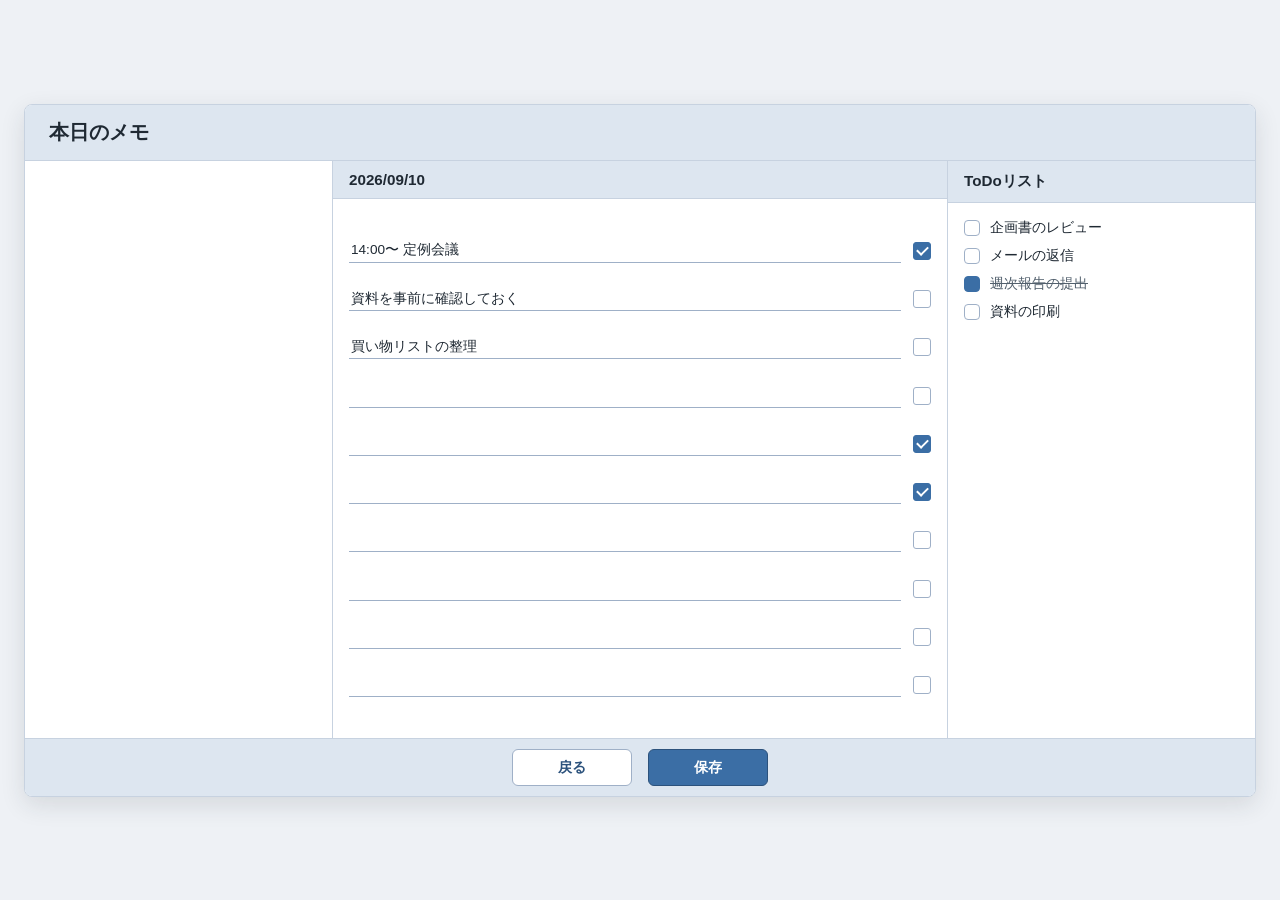
==== detail.html @ e95fef85 "初回コミット：webアプリ作成" ====
<!DOCTYPE html>
<html lang="ja">
<head>
<meta charset="UTF-8">
<meta name="viewport" content="width=device-width, initial-scale=1.0">
<title>本日のメモ - 詳細画面</title>
<link rel="stylesheet" href="style.css">
</head>
<body>

  <!-- 16:9 の詳細画面 -->
  <div class="screen-wrapper">
    <main class="app-screen">

      <!-- ⑬画面タイトル -->
      <header class="title-bar">
        <h1 class="title-bar__text">本日のメモ</h1>
      </header>

      <!-- ⑭見出し4 / ⑮見出し5 + ⑯入力・⑰選択 + ⑳表示 -->
      <div class="content-area">

        <!-- 左側：レイアウト図上、余白として空けられている領域 -->
        <section class="panel panel--blank" aria-hidden="true"></section>

        <!-- ⑭見出し4 / ⑯入力・⑰選択：本日のメモ 各行の入力欄 -->
        <section class="panel panel--input">
          <h2 class="panel__heading">2026/09/10</h2>
          <div class="panel__body">
            <ul class="input-list">
              <li class="input-list__row">
                <input type="text" class="input-list__field" value="14:00〜 定例会議" readonly>
                <span class="input-list__check is-checked"></span>
              </li>
              <li class="input-list__row">
                <input type="text" class="input-list__field" value="資料を事前に確認しておく" readonly>
                <span class="input-list__check"></span>
              </li>
              <li class="input-list__row">
                <input type="text" class="input-list__field" value="買い物リストの整理" readonly>
                <span class="input-list__check"></span>
              </li>
              <li class="input-list__row">
                <input type="text" class="input-list__field" value="" readonly>
                <span class="input-list__check"></span>
              </li>
              <li class="input-list__row">
                <input type="text" class="input-list__field" value="" readonly>
                <span class="input-list__check is-checked"></span>
              </li>
              <li class="input-list__row">
                <input type="text" class="input-list__field" value="" readonly>
                <span class="input-list__check is-checked"></span>
              </li>
              <li class="input-list__row">
                <input type="text" class="input-list__field" value="" readonly>
                <span class="input-list__check"></span>
              </li>
              <li class="input-list__row">
                <input type="text" class="input-list__field" value="" readonly>
                <span class="input-list__check"></span>
              </li>
              <li class="input-list__row">
                <input type="text" class="input-list__field" value="" readonly>
                <span class="input-list__check"></span>
              </li>
              <li class="input-list__row">
                <input type="text" class="input-list__field" value="" readonly>
                <span class="input-list__check"></span>
              </li>
            </ul>
          </div>
        </section>

        <!-- ⑮見出し5 / ⑳表示：ToDoリスト（参照表示） -->
        <section class="panel panel--todo">
          <h2 class="panel__heading">ToDoリスト</h2>
          <div class="panel__body">
            <ul class="todo-list">
              <li class="todo-list__item">
                <span class="todo-list__check"></span>
                <span class="todo-list__label">企画書のレビュー</span>
              </li>
              <li class="todo-list__item">
                <span class="todo-list__check"></span>
                <span class="todo-list__label">メールの返信</span>
              </li>
              <li class="todo-list__item is-done">
                <span class="todo-list__check"></span>
                <span class="todo-list__label">週次報告の提出</span>
              </li>
              <li class="todo-list__item">
                <span class="todo-list__check"></span>
                <span class="todo-list__label">資料の印刷</span>
              </li>
            </ul>
          </div>
        </section>

      </div>

      <!-- ⑱遷移・確定（戻る） / ⑲保存 -->
      <footer class="action-bar">
        <button type="button" class="action-bar__button action-bar__button--sub">戻る</button>
        <button type="button" class="action-bar__button">保存</button>
      </footer>

    </main>
  </div>

  <script src="detail.js"></script>
</body>
</html>
---- style.css ----
/* =========================================================
   メモ帳アプリ 共通スタイルシート
   ・index.html（基本画面）と detail.html（詳細画面）の
     両方から読み込む共通の style.css です。
   ・機能要件書「レイアウト図(基本画面)」「レイアウト図(詳細画面)」
     を元にした静的な描画のみを目的としており、
     機能（クリック処理・入力処理・保存処理等）は一切含みません。
   ========================================================= */

:root {
  --color-bg-page: #eef1f5;
  --color-bg-panel: #ffffff;
  --color-bg-accent: #dde6f0;   /* 見出し・タイトルバー背景（元Excelの塗りつぶし色） */
  --color-border: #c7d2e0;
  --color-border-strong: #9fb0c7;
  --color-text: #1f2933;
  --color-text-sub: #52606d;
  --color-accent: #3b6ea5;
  --color-accent-dark: #2c527c;
  --color-today-bg: #3b6ea5;
  --color-today-text: #ffffff;
}

* {
  box-sizing: border-box;
}

html, body {
  margin: 0;
  padding: 0;
  height: 100%;
}

body {
  font-family: "Hiragino Kaku Gothic ProN", "Hiragino Sans", "Yu Gothic",
    "Noto Sans JP", "Meiryo", sans-serif;
  background: var(--color-bg-page);
  color: var(--color-text);
  display: flex;
  align-items: center;
  justify-content: center;
  min-height: 100vh;
  padding: 24px;
}

/* -------------------------------------------------
   画面全体（16:9固定比率）- 両画面共通
------------------------------------------------- */
.screen-wrapper {
  width: 100%;
  max-width: 1280px;
}

.app-screen {
  width: 100%;
  aspect-ratio: 16 / 9;
  display: flex;
  flex-direction: column;
  background: var(--color-bg-panel);
  border: 1px solid var(--color-border);
  border-radius: 8px;
  box-shadow: 0 8px 24px rgba(31, 41, 51, 0.12);
  overflow: hidden;
}

/* -------------------------------------------------
   画面タイトル（①基本画面 / ⑬詳細画面）- 両画面共通
------------------------------------------------- */
.title-bar {
  flex: 0 0 auto;
  background: var(--color-bg-accent);
  border-bottom: 1px solid var(--color-border);
  padding: 14px 24px;
}

.title-bar__text {
  margin: 0;
  font-size: 1.25rem;
  font-weight: 700;
  color: var(--color-text);
}

/* -------------------------------------------------
   3カラムのコンテンツエリア - 両画面共通の骨格
   幅比率 = 7 : 14 : 7 （元レイアウト図の列数と同じ 1:2:1）
   各カラムの実際の幅・区切り線は画面ごとの
   .panel--xxx 修飾クラス側で指定します。
------------------------------------------------- */
.content-area {
  flex: 1 1 auto;
  display: flex;
  min-height: 0;
}

.panel {
  display: flex;
  flex-direction: column;
  min-width: 0;
}

/* ToDoリスト列（④基本画面 / ⑮詳細画面）は両画面とも
   一番右のカラムで、幅比率は 1（区切り線なし）- 両画面共通 */
.panel--todo {
  flex: 1 1 0;
}

.panel__heading {
  flex: 0 0 auto;
  margin: 0;
  padding: 10px 16px;
  font-size: 0.95rem;
  font-weight: 700;
  color: var(--color-text);
  background: var(--color-bg-accent);
  border-bottom: 1px solid var(--color-border);
}

.panel__body {
  flex: 1 1 auto;
  min-height: 0;
  padding: 16px;
  overflow: auto;
}

/* ToDoリスト表示（⑦基本画面 / ⑳詳細画面）- 両画面共通 -------- */
.todo-list {
  list-style: none;
  margin: 0;
  padding: 0;
  display: flex;
  flex-direction: column;
  gap: 10px;
}

.todo-list__item {
  display: flex;
  align-items: center;
  gap: 10px;
  font-size: 0.85rem;
  color: var(--color-text);
}

.todo-list__check {
  flex: 0 0 auto;
  width: 16px;
  height: 16px;
  border: 1px solid var(--color-border-strong);
  border-radius: 4px;
  background: var(--color-bg-panel);
}

.todo-list__item.is-done .todo-list__check {
  background: var(--color-accent);
  border-color: var(--color-accent);
}

.todo-list__item.is-done .todo-list__label {
  color: var(--color-text-sub);
  text-decoration: line-through;
}

/* -------------------------------------------------
   フッターの操作ボタン（⑨基本画面 / ⑱⑲詳細画面）- 両画面共通
------------------------------------------------- */
.action-bar {
  flex: 0 0 auto;
  display: flex;
  align-items: center;
  justify-content: center;
  gap: 16px;
  padding: 10px;
  background: var(--color-bg-accent);
  border-top: 1px solid var(--color-border);
}

.action-bar__button {
  min-width: 120px;
  padding: 8px 32px;
  font: inherit;
  font-size: 0.9rem;
  font-weight: 700;
  color: #ffffff;
  background: var(--color-accent);
  border: 1px solid var(--color-accent-dark);
  border-radius: 6px;
  cursor: default;
}

/* 詳細画面「戻る」ボタンのみで使用するサブスタイル */
.action-bar__button--sub {
  color: var(--color-accent-dark);
  background: var(--color-bg-panel);
  border-color: var(--color-border-strong);
}


/* =========================================================
   基本画面（index.html）専用スタイル
   ②見出し1・⑤表示：本日のメモ / ③見出し2・⑥⑧：カレンダー
   ④見出し3・⑦表示：ToDoリスト
   ========================================================= */

.panel--memo {
  flex: 1 1 0;
  border-right: 1px solid var(--color-border);
}

.panel--calendar {
  flex: 2 1 0;
  border-right: 1px solid var(--color-border);
}

/* ⑤表示：本日のメモ -------------------------------- */
.memo-text {
  margin: 0;
  font-size: 0.9rem;
  line-height: 1.9;
  color: var(--color-text-sub);
}

/* ⑥表示・⑧選択：カレンダー -------------------------- */
.calendar {
  display: flex;
  flex-direction: column;
  height: 100%;
}

.calendar__month {
  font-size: 0.85rem;
  font-weight: 700;
  color: var(--color-text-sub);
  margin-bottom: 8px;
  text-align: center;
}

.calendar__table {
  width: 100%;
  height: 100%;
  border-collapse: collapse;
  table-layout: fixed;
}

.calendar__table th {
  font-size: 0.75rem;
  font-weight: 600;
  color: var(--color-text-sub);
  padding: 4px 0;
  border-bottom: 1px solid var(--color-border);
}

.calendar__table th.is-sun {
  color: #c0564f;
}

.calendar__table th.is-sat {
  color: var(--color-accent);
}

.calendar__table td {
  text-align: center;
  vertical-align: middle;
  font-size: 0.8rem;
  color: var(--color-text);
  padding: 2px;
}

.calendar__table td.is-blank {
  color: transparent;
}

.calendar__day {
  width: 26px;
  height: 26px;
  line-height: 26px;
  padding: 0;
  border: none;
  border-radius: 50%;
  font: inherit;
  cursor: default;
}

.is-today .calendar__day {
  background: var(--color-today-bg);
  color: var(--color-today-text);
  font-weight: 700;
}


/* =========================================================
   詳細画面（detail.html）専用スタイル
   左端：レイアウト図で空欄のまま描かれている余白領域
   ⑭見出し4・⑯⑰：本日のメモ 各行の入力欄
   ⑮見出し5・⑳：ToDoリスト（参照表示）
   ========================================================= */

.panel--blank {
  flex: 1 1 0;
}

.panel--input {
  flex: 2 1 0;
  border-left: 1px solid var(--color-border);
  border-right: 1px solid var(--color-border);
}

/* ⑯入力・⑰選択：本日のメモ 各行の入力欄 ---------------- */
.input-list {
  list-style: none;
  margin: 0;
  padding: 0;
  height: 100%;
  display: flex;
  flex-direction: column;
  justify-content: space-evenly;
}

.input-list__row {
  display: flex;
  align-items: center;
  gap: 12px;
}

.input-list__field {
  flex: 1 1 auto;
  min-width: 0;
  font: inherit;
  font-size: 0.85rem;
  color: var(--color-text);
  background: transparent;
  border: none;
  border-bottom: 1px solid var(--color-border-strong);
  padding: 4px 2px;
}

.input-list__field::placeholder {
  color: #a7b3c2;
}

.input-list__check {
  flex: 0 0 auto;
  width: 18px;
  height: 18px;
  border: 1px solid var(--color-border-strong);
  border-radius: 3px;
  background: var(--color-bg-panel);
  position: relative;
}

.input-list__check.is-checked {
  background: var(--color-accent);
  border-color: var(--color-accent);
}

.input-list__check.is-checked::after {
  content: "";
  position: absolute;
  left: 5px;
  top: 1px;
  width: 5px;
  height: 9px;
  border-right: 2px solid #ffffff;
  border-bottom: 2px solid #ffffff;
  transform: rotate(45deg);
}
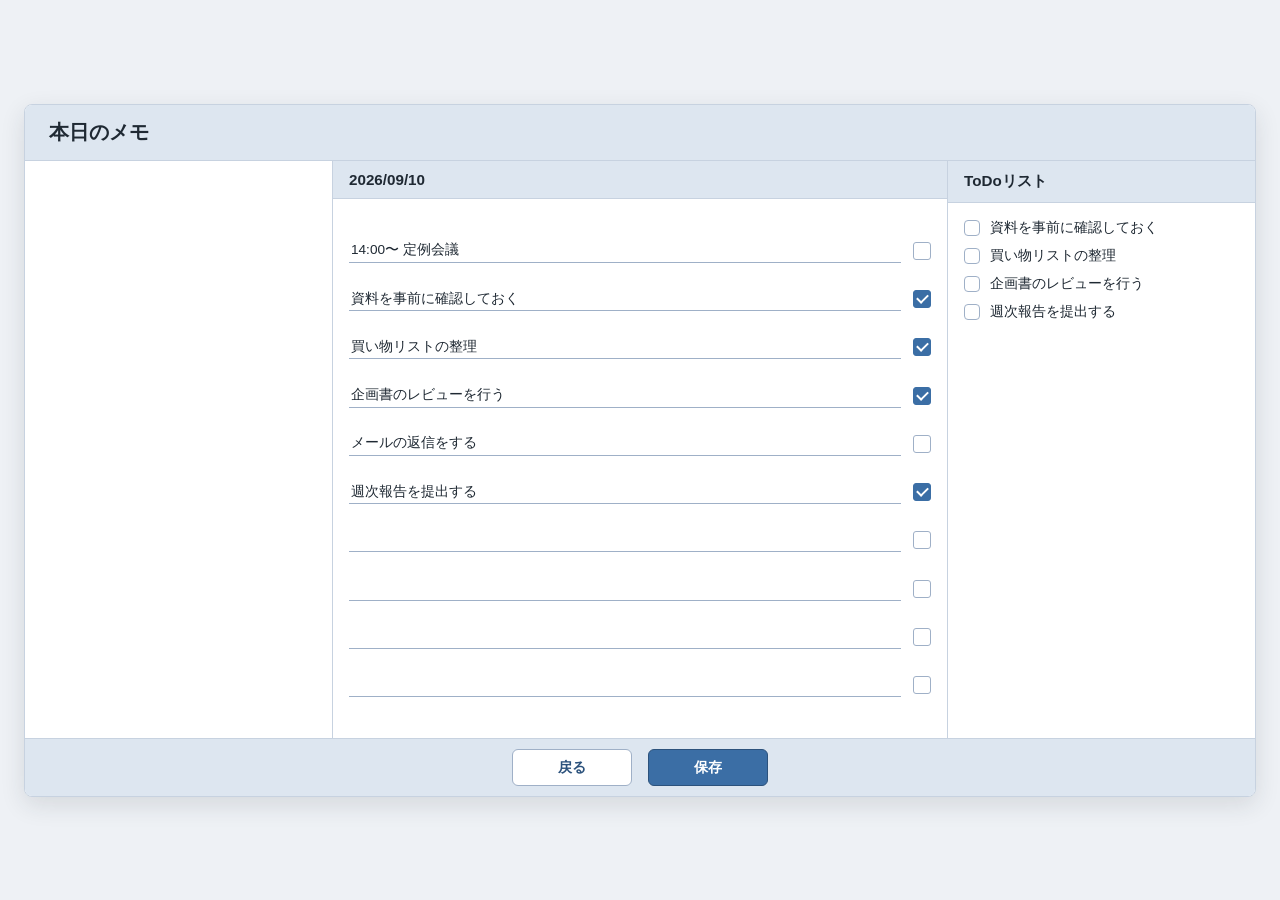
==== commit dcf0a379: "実装：処理ID:S-003(チェックマーク登録),処理ID:S-004(チェックマーク削除)" ====
--- a/detail.html
+++ b/detail.html
@@ -25,48 +25,50 @@
 
         <!-- ⑭見出し4 / ⑯入力・⑰選択：本日のメモ 各行の入力欄 -->
         <section class="panel panel--input">
-          <h2 class="panel__heading">2026/09/10</h2>
+          <h2 class="panel__heading" id="date-heading">2026/09/10</h2>
           <div class="panel__body">
-            <ul class="input-list">
+            <ul class="input-list" id="input-list">
+              <!-- JS（detail.js）が読み込み時に、選択中の日付のデータで
+                   このリストを描画し直します。以下は初期表示用です。 -->
               <li class="input-list__row">
                 <input type="text" class="input-list__field" value="14:00〜 定例会議" readonly>
-                <span class="input-list__check is-checked"></span>
+                <input type="checkbox" class="input-list__check">
               </li>
               <li class="input-list__row">
                 <input type="text" class="input-list__field" value="資料を事前に確認しておく" readonly>
-                <span class="input-list__check"></span>
+                <input type="checkbox" class="input-list__check" checked>
               </li>
               <li class="input-list__row">
                 <input type="text" class="input-list__field" value="買い物リストの整理" readonly>
-                <span class="input-list__check"></span>
+                <input type="checkbox" class="input-list__check" checked>
+              </li>
+              <li class="input-list__row">
+                <input type="text" class="input-list__field" value="企画書のレビューを行う" readonly>
+                <input type="checkbox" class="input-list__check" checked>
+              </li>
+              <li class="input-list__row">
+                <input type="text" class="input-list__field" value="メールの返信をする" readonly>
+                <input type="checkbox" class="input-list__check">
+              </li>
+              <li class="input-list__row">
+                <input type="text" class="input-list__field" value="週次報告を提出する" readonly>
+                <input type="checkbox" class="input-list__check" checked>
               </li>
               <li class="input-list__row">
                 <input type="text" class="input-list__field" value="" readonly>
-                <span class="input-list__check"></span>
+                <input type="checkbox" class="input-list__check">
               </li>
               <li class="input-list__row">
                 <input type="text" class="input-list__field" value="" readonly>
-                <span class="input-list__check is-checked"></span>
+                <input type="checkbox" class="input-list__check">
               </li>
               <li class="input-list__row">
                 <input type="text" class="input-list__field" value="" readonly>
-                <span class="input-list__check is-checked"></span>
+                <input type="checkbox" class="input-list__check">
               </li>
               <li class="input-list__row">
                 <input type="text" class="input-list__field" value="" readonly>
-                <span class="input-list__check"></span>
-              </li>
-              <li class="input-list__row">
-                <input type="text" class="input-list__field" value="" readonly>
-                <span class="input-list__check"></span>
-              </li>
-              <li class="input-list__row">
-                <input type="text" class="input-list__field" value="" readonly>
-                <span class="input-list__check"></span>
-              </li>
-              <li class="input-list__row">
-                <input type="text" class="input-list__field" value="" readonly>
-                <span class="input-list__check"></span>
+                <input type="checkbox" class="input-list__check">
               </li>
             </ul>
           </div>
@@ -76,22 +78,24 @@
         <section class="panel panel--todo">
           <h2 class="panel__heading">ToDoリスト</h2>
           <div class="panel__body">
-            <ul class="todo-list">
+            <ul class="todo-list" id="todo-display">
+              <!-- JS（detail.js）が読み込み時に、左側でチェックが入っている
+                   行から、このToDoリストを描画し直します。以下は初期表示用です。 -->
               <li class="todo-list__item">
                 <span class="todo-list__check"></span>
-                <span class="todo-list__label">企画書のレビュー</span>
+                <span class="todo-list__label">資料を事前に確認しておく</span>
               </li>
               <li class="todo-list__item">
                 <span class="todo-list__check"></span>
-                <span class="todo-list__label">メールの返信</span>
-              </li>
-              <li class="todo-list__item is-done">
-                <span class="todo-list__check"></span>
-                <span class="todo-list__label">週次報告の提出</span>
+                <span class="todo-list__label">買い物リストの整理</span>
               </li>
               <li class="todo-list__item">
                 <span class="todo-list__check"></span>
-                <span class="todo-list__label">資料の印刷</span>
+                <span class="todo-list__label">企画書のレビューを行う</span>
+              </li>
+              <li class="todo-list__item">
+                <span class="todo-list__check"></span>
+                <span class="todo-list__label">週次報告を提出する</span>
               </li>
             </ul>
           </div>
--- a/style.css
+++ b/style.css
@@ -276,13 +276,44 @@
   border: none;
   border-radius: 50%;
   font: inherit;
-  cursor: default;
-}
-
+  color: var(--color-text);
+  background: transparent;
+  cursor: pointer;
+}
+
+.calendar__day:hover {
+  background: var(--color-bg-accent);
+}
+
+/* 本日の日付：うっすらと枠線で示す（選択状態とは独立） */
 .is-today .calendar__day {
+  box-shadow: inset 0 0 0 1px var(--color-accent);
+  font-weight: 700;
+}
+
+/* ⑧選択：クリックして選択した日付（識別ID:T-008） */
+.is-selected .calendar__day {
   background: var(--color-today-bg);
   color: var(--color-today-text);
   font-weight: 700;
+  box-shadow: none;
+}
+
+.is-selected .calendar__day:hover {
+  background: var(--color-today-bg);
+}
+
+/* ⑤⑦表示：選択した日付にメモ・ToDoが無い場合の表示 */
+.empty-message {
+  color: var(--color-text-sub);
+  font-style: italic;
+}
+
+.todo-list__empty {
+  font-size: 0.85rem;
+  color: var(--color-text-sub);
+  font-style: italic;
+  list-style: none;
 }
 
 
@@ -336,22 +367,31 @@
   color: #a7b3c2;
 }
 
+/* 識別ID:T-017：登録・削除チェックボックス（クリックで操作可能） */
 .input-list__check {
+  appearance: none;
+  -webkit-appearance: none;
   flex: 0 0 auto;
   width: 18px;
   height: 18px;
+  margin: 0;
   border: 1px solid var(--color-border-strong);
   border-radius: 3px;
   background: var(--color-bg-panel);
   position: relative;
-}
-
-.input-list__check.is-checked {
+  cursor: pointer;
+}
+
+.input-list__check:hover {
+  border-color: var(--color-accent);
+}
+
+.input-list__check:checked {
   background: var(--color-accent);
   border-color: var(--color-accent);
 }
 
-.input-list__check.is-checked::after {
+.input-list__check:checked::after {
   content: "";
   position: absolute;
   left: 5px;
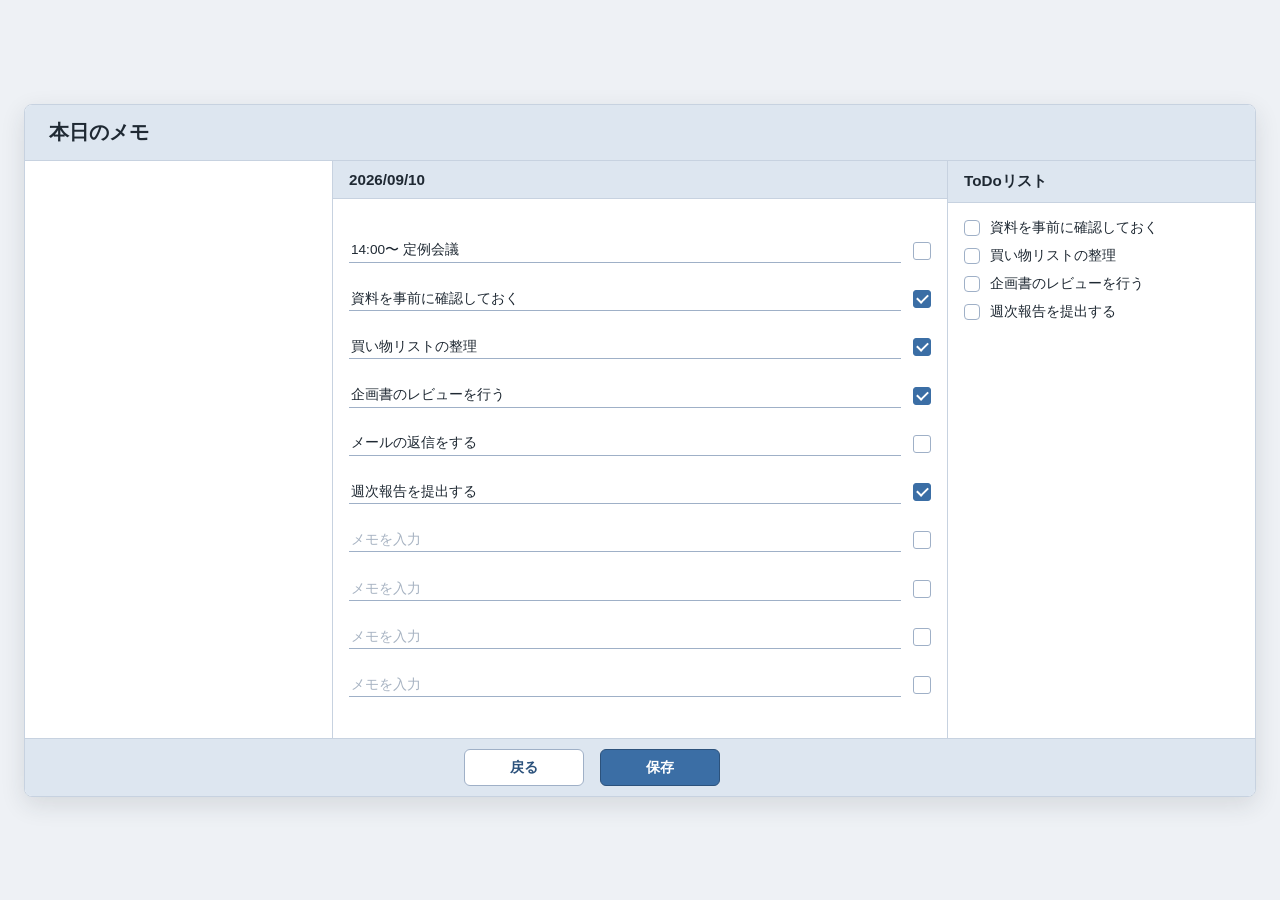
==== commit a0aeddc0: "実装：処理ID:S-005(保存実行)" ====
--- a/detail.html
+++ b/detail.html
@@ -31,43 +31,43 @@
               <!-- JS（detail.js）が読み込み時に、選択中の日付のデータで
                    このリストを描画し直します。以下は初期表示用です。 -->
               <li class="input-list__row">
-                <input type="text" class="input-list__field" value="14:00〜 定例会議" readonly>
+                <input type="text" class="input-list__field" value="14:00〜 定例会議">
                 <input type="checkbox" class="input-list__check">
               </li>
               <li class="input-list__row">
-                <input type="text" class="input-list__field" value="資料を事前に確認しておく" readonly>
+                <input type="text" class="input-list__field" value="資料を事前に確認しておく">
                 <input type="checkbox" class="input-list__check" checked>
               </li>
               <li class="input-list__row">
-                <input type="text" class="input-list__field" value="買い物リストの整理" readonly>
+                <input type="text" class="input-list__field" value="買い物リストの整理">
                 <input type="checkbox" class="input-list__check" checked>
               </li>
               <li class="input-list__row">
-                <input type="text" class="input-list__field" value="企画書のレビューを行う" readonly>
+                <input type="text" class="input-list__field" value="企画書のレビューを行う">
                 <input type="checkbox" class="input-list__check" checked>
               </li>
               <li class="input-list__row">
-                <input type="text" class="input-list__field" value="メールの返信をする" readonly>
+                <input type="text" class="input-list__field" value="メールの返信をする">
                 <input type="checkbox" class="input-list__check">
               </li>
               <li class="input-list__row">
-                <input type="text" class="input-list__field" value="週次報告を提出する" readonly>
+                <input type="text" class="input-list__field" value="週次報告を提出する">
                 <input type="checkbox" class="input-list__check" checked>
               </li>
               <li class="input-list__row">
-                <input type="text" class="input-list__field" value="" readonly>
+                <input type="text" class="input-list__field" value="">
                 <input type="checkbox" class="input-list__check">
               </li>
               <li class="input-list__row">
-                <input type="text" class="input-list__field" value="" readonly>
+                <input type="text" class="input-list__field" value="">
                 <input type="checkbox" class="input-list__check">
               </li>
               <li class="input-list__row">
-                <input type="text" class="input-list__field" value="" readonly>
+                <input type="text" class="input-list__field" value="">
                 <input type="checkbox" class="input-list__check">
               </li>
               <li class="input-list__row">
-                <input type="text" class="input-list__field" value="" readonly>
+                <input type="text" class="input-list__field" value="">
                 <input type="checkbox" class="input-list__check">
               </li>
             </ul>
@@ -106,7 +106,8 @@
       <!-- ⑱遷移・確定（戻る） / ⑲保存 -->
       <footer class="action-bar">
         <button type="button" class="action-bar__button action-bar__button--sub">戻る</button>
-        <button type="button" class="action-bar__button">保存</button>
+        <button type="button" class="action-bar__button" id="save-button">保存</button>
+        <span id="save-status" class="save-status" aria-live="polite"></span>
       </footer>
 
     </main>
--- a/style.css
+++ b/style.css
@@ -183,14 +183,29 @@
   background: var(--color-accent);
   border: 1px solid var(--color-accent-dark);
   border-radius: 6px;
-  cursor: default;
-}
-
-/* 詳細画面「戻る」ボタンのみで使用するサブスタイル */
+  cursor: pointer;
+}
+
+.action-bar__button:hover {
+  background: var(--color-accent-dark);
+}
+
+/* 詳細画面「戻る」ボタンのみで使用するサブスタイル
+   ※ 遷移・確定（No.6）は未実装のため、あえてクリック可能に
+     見えないよう既定カーソルのままにしています。 */
 .action-bar__button--sub {
   color: var(--color-accent-dark);
   background: var(--color-bg-panel);
   border-color: var(--color-border-strong);
+  cursor: default;
+}
+
+/* 識別ID:T-019（保存ボタン）：保存結果の一時的なメッセージ表示 */
+.save-status {
+  font-size: 0.85rem;
+  font-weight: 600;
+  color: var(--color-accent-dark);
+  min-width: 80px;
 }
 
 
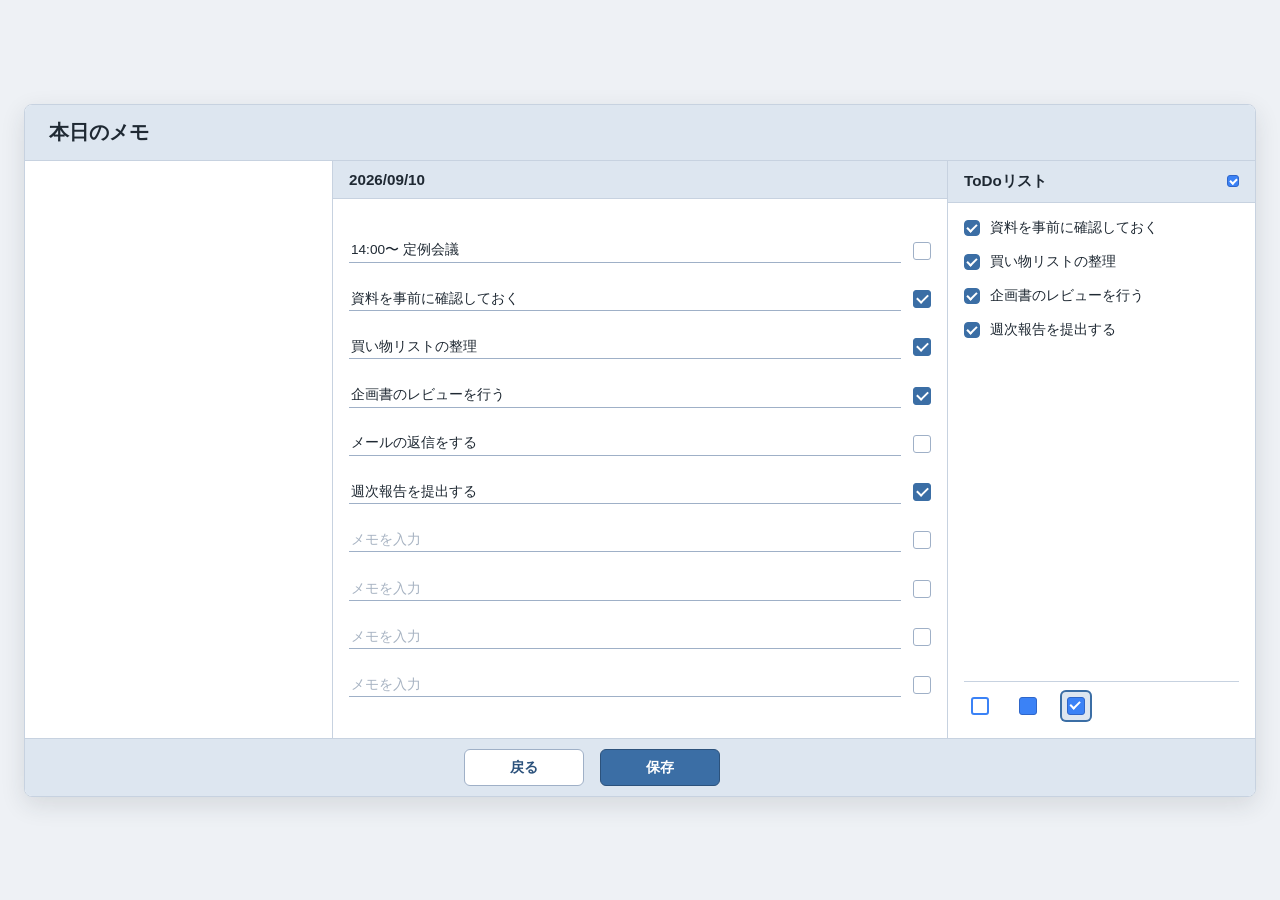
==== commit b2702f35: "追加：R006,007,008(アイコン)、R008(罫線)" ====
--- a/detail.html
+++ b/detail.html
@@ -76,8 +76,11 @@
 
         <!-- ⑮見出し5 / ⑳表示：ToDoリスト（参照表示） -->
         <section class="panel panel--todo">
-          <h2 class="panel__heading">ToDoリスト</h2>
-          <div class="panel__body">
+          <!-- 修正一覧No.7：見出し5の右端に、下記アイコン選択の結果を表示 -->
+          <h2 class="panel__heading panel__heading--with-icon">
+            ToDoリスト<span class="todo-heading-icon" id="todo-heading-icon"></span>
+          </h2>
+          <div class="panel__body panel__body--with-icons">
             <ul class="todo-list" id="todo-display">
               <!-- JS（detail.js）が読み込み時に、左側でチェックが入っている
                    行から、このToDoリストを描画し直します。以下は初期表示用です。 -->
@@ -98,6 +101,14 @@
                 <span class="todo-list__label">週次報告を提出する</span>
               </li>
             </ul>
+            <!-- 修正一覧No.6：識別ID:T-020左下のアイコン選択（🔲🟦☑️）。
+                 JS（detail.js）が選択状態を描画し、クリックで選択・解除します。 -->
+            <div class="icon-picker" id="icon-picker" role="group" aria-label="ToDoリストのアイコン選択">
+              <!-- 絵文字ではなく、絵文字と同じ形をCSSで描画したもの（icon-shape）に差し替え -->
+              <button type="button" class="icon-picker__button" data-icon="🔲" aria-label="アイコン（白四角）を選択" aria-pressed="false"><span class="icon-picker__shape icon-shape icon-shape--outline" aria-hidden="true"></span></button>
+              <button type="button" class="icon-picker__button" data-icon="🟦" aria-label="アイコン（青四角）を選択" aria-pressed="false"><span class="icon-picker__shape icon-shape icon-shape--filled" aria-hidden="true"></span></button>
+              <button type="button" class="icon-picker__button" data-icon="☑️" aria-label="アイコン（チェック）を選択" aria-pressed="false"><span class="icon-picker__shape icon-shape icon-shape--check" aria-hidden="true"></span></button>
+            </div>
           </div>
         </section>
 
@@ -105,7 +116,7 @@
 
       <!-- ⑱遷移・確定（戻る） / ⑲保存 -->
       <footer class="action-bar">
-        <button type="button" class="action-bar__button action-bar__button--sub">戻る</button>
+        <button type="button" class="action-bar__button action-bar__button--sub" id="back-button">戻る</button>
         <button type="button" class="action-bar__button" id="save-button">保存</button>
         <span id="save-status" class="save-status" aria-live="polite"></span>
       </footer>
@@ -113,6 +124,7 @@
     </main>
   </div>
 
+  <script src="storage.js"></script>
   <script src="detail.js"></script>
 </body>
 </html>
--- a/style.css
+++ b/style.css
@@ -129,6 +129,37 @@
   padding: 0;
   display: flex;
   flex-direction: column;
+  gap: 16px;
+}
+
+/* 基本画面のToDoリスト：日付ごとのグループ（細い線→日付→ToDo） */
+.todo-group {
+  display: flex;
+  flex-direction: column;
+  gap: 8px;
+}
+
+.todo-group__divider {
+  border-top: 1px solid var(--color-border);
+  margin: 0;
+}
+
+.todo-group:first-child .todo-group__divider {
+  border-top: none;
+}
+
+.todo-group__date {
+  font-size: 0.75rem;
+  font-weight: 600;
+  color: var(--color-text-sub);
+}
+
+.todo-group__items {
+  list-style: none;
+  margin: 0;
+  padding: 0;
+  display: flex;
+  flex-direction: column;
   gap: 10px;
 }
 
@@ -140,23 +171,28 @@
   color: var(--color-text);
 }
 
+/* ToDoリストに表示される項目は、すべて登録済み（チェック済み）の
+   行のみなので、行頭のマークは常に塗りつぶして表示する */
 .todo-list__check {
   flex: 0 0 auto;
   width: 16px;
   height: 16px;
-  border: 1px solid var(--color-border-strong);
+  border: 1px solid var(--color-accent);
   border-radius: 4px;
-  background: var(--color-bg-panel);
-}
-
-.todo-list__item.is-done .todo-list__check {
   background: var(--color-accent);
-  border-color: var(--color-accent);
-}
-
-.todo-list__item.is-done .todo-list__label {
-  color: var(--color-text-sub);
-  text-decoration: line-through;
+  position: relative;
+}
+
+.todo-list__check::after {
+  content: "";
+  position: absolute;
+  left: 4px;
+  top: 1px;
+  width: 4px;
+  height: 8px;
+  border-right: 2px solid #ffffff;
+  border-bottom: 2px solid #ffffff;
+  transform: rotate(45deg);
 }
 
 /* -------------------------------------------------
@@ -190,14 +226,15 @@
   background: var(--color-accent-dark);
 }
 
-/* 詳細画面「戻る」ボタンのみで使用するサブスタイル
-   ※ 遷移・確定（No.6）は未実装のため、あえてクリック可能に
-     見えないよう既定カーソルのままにしています。 */
+/* 詳細画面「戻る」ボタンのみで使用するサブスタイル */
 .action-bar__button--sub {
   color: var(--color-accent-dark);
   background: var(--color-bg-panel);
   border-color: var(--color-border-strong);
-  cursor: default;
+}
+
+.action-bar__button--sub:hover {
+  background: var(--color-bg-accent);
 }
 
 /* 識別ID:T-019（保存ボタン）：保存結果の一時的なメッセージ表示 */
@@ -261,6 +298,7 @@
   color: var(--color-text-sub);
   padding: 4px 0;
   border-bottom: 1px solid var(--color-border);
+  /* 修正一覧No.8：縦の罫線は曜日の行には引かず、下の罫線より下から始める */
 }
 
 .calendar__table th.is-sun {
@@ -272,15 +310,62 @@
 }
 
 .calendar__table td {
-  text-align: center;
-  vertical-align: middle;
+  position: relative; /* 修正一覧No.7：該当日左下のアイコン表示の基準位置 */
+  text-align: left; /* 修正一覧No.9：日にちを枠の左上に再配置 */
+  vertical-align: top; /* 修正一覧No.9：日にちを枠の左上に再配置 */
   font-size: 0.8rem;
   color: var(--color-text);
-  padding: 2px;
+  padding: 4px;
+  /* 修正一覧No.8：曜日の下の罫線と同じ罫線で、日単位に区切る
+     （下端・右端の1マスだけは、カレンダーの枠に付かないよう線を引かない） */
+  border-bottom: 1px solid var(--color-border);
+}
+
+/* 縦の罫線は border ではなく擬似要素で描画し、1行目だけ開始位置を
+   下げられるようにする（カレンダーの枠と同じ間隔＝panel__bodyの
+   paddingと同じ16pxだけ、曜日の下の罫線から離す） */
+.calendar__table td::after {
+  content: "";
+  position: absolute;
+  top: 0;
+  bottom: 0;
+  right: 0;
+  width: 1px;
+  background: var(--color-border);
+}
+
+.calendar__table td:last-child::after {
+  display: none; /* カレンダーの枠（右端）には付けない */
+}
+
+.calendar__table tbody tr:last-child td {
+  border-bottom: none; /* カレンダーの枠（下端）には付けない */
+}
+
+.calendar__table tbody tr:first-child td::after {
+  top: 16px; /* 曜日の下の罫線から、カレンダーの枠と同じ間隔をあけて開始 */
 }
 
 .calendar__table td.is-blank {
   color: transparent;
+}
+
+/* 修正一覧No.7：識別ID:T-020で選択したアイコンを、該当日の左下に表示
+   （絵文字ではなくCSSで描画。左の罫線との間隔(2px)と同じだけ、
+   底辺からも間隔をあける。大きさは絵文字表示時から175%拡大） */
+.calendar__day-icon {
+  position: absolute;
+  left: 2px;
+  bottom: 2px;
+  width: 14px;
+  height: 14px;
+  pointer-events: none;
+}
+
+/* .icon-shape（後述）の position:relative より詳細度を上げて上書きし、
+   カレンダー上ではあくまで枠内左下に絶対配置されるようにする */
+.calendar__day-icon.icon-shape {
+  position: absolute;
 }
 
 .calendar__day {
@@ -300,10 +385,17 @@
   background: var(--color-bg-accent);
 }
 
-/* 本日の日付：うっすらと枠線で示す（選択状態とは独立） */
+/* 当日日マーク（修正一覧No.4）：当日の数字のみ丸で囲み、
+   内側部分と数字の色を反転させる（選択状態とは独立、script.jsが
+   実際の日付を判定してこのクラスを付与する） */
 .is-today .calendar__day {
-  box-shadow: inset 0 0 0 1px var(--color-accent);
+  background: var(--color-today-bg);
+  color: var(--color-today-text);
   font-weight: 700;
+}
+
+.is-today .calendar__day:hover {
+  background: var(--color-today-bg);
 }
 
 /* ⑧選択：クリックして選択した日付（識別ID:T-008） */
@@ -417,3 +509,128 @@
   border-bottom: 2px solid #ffffff;
   transform: rotate(45deg);
 }
+
+/* -------------------------------------------------
+   修正一覧No.6・No.7：識別ID:T-020のアイコン選択
+   ⑮見出し5の右端にプレビュー表示・⑳左下に選択UIを配置
+------------------------------------------------- */
+
+/* 見出し5（ToDoリスト）の右端にアイコンを表示するための整列 */
+.panel__heading--with-icon {
+  display: flex;
+  align-items: center;
+  justify-content: space-between;
+}
+
+/* 選択中は .icon-shape が付与され、幅・高さを持つ表示になる
+   （未選択時はクラスが付かず、幅0のまま何も表示しない） */
+.todo-heading-icon.icon-shape {
+  width: 12px;
+  height: 12px;
+  margin-left: 6px;
+}
+
+/* ⑳の本体（ToDoリスト表示）とアイコン選択UIを縦に並べ、
+   アイコン選択UIをパネル下部（左下）に配置する */
+.panel__body--with-icons {
+  display: flex;
+  flex-direction: column;
+  height: 100%;
+}
+
+.panel__body--with-icons .todo-list {
+  flex: 1 1 auto;
+}
+
+.icon-picker {
+  flex: 0 0 auto;
+  display: flex;
+  align-items: center;
+  justify-content: flex-start;
+  margin-top: 8px;
+  padding-top: 8px;
+  border-top: 1px solid var(--color-border);
+}
+
+.icon-picker__button {
+  width: 32px;
+  height: 32px;
+  padding: 0;
+  display: flex;
+  align-items: center;
+  justify-content: center;
+  border: none;
+  border-radius: 6px;
+  background: transparent;
+  cursor: pointer;
+}
+
+.icon-picker__shape {
+  width: 18px;
+  height: 18px;
+}
+
+/* 幅(32px)×0.5 の間隔を空けて配置 */
+.icon-picker__button + .icon-picker__button {
+  margin-left: 16px;
+}
+
+.icon-picker__button:hover {
+  background: var(--color-bg-accent);
+}
+
+.icon-picker__button.is-selected {
+  background: var(--color-bg-accent);
+  box-shadow: inset 0 0 0 2px var(--color-accent);
+}
+
+/* -------------------------------------------------
+   絵文字（🔲🟦☑️）と同じ「形」をCSSで描画したアイコン。
+   識別ID:T-020の選択ボタン・T-015見出しのプレビュー・
+   T-006カレンダーの該当日マークの3箇所で共通して使う。
+------------------------------------------------- */
+.icon-shape {
+  display: inline-block;
+  box-sizing: border-box;
+  border-radius: 3px;
+  vertical-align: middle;
+  position: relative;
+}
+
+/* 3種類のアイコンの色を、真ん中の四角（塗りつぶし）の色に統一する */
+.icon-shape--outline,
+.icon-shape--filled,
+.icon-shape--check {
+  --icon-shape-color: #3b82f6;
+  --icon-shape-color-dark: #2f66c9;
+}
+
+/* 🔲 の代わり：白地に、塗りつぶし四角と同じ色の枠線 */
+.icon-shape--outline {
+  background: #ffffff;
+  border: 2px solid var(--icon-shape-color);
+}
+
+/* 🟦 の代わり：青の塗りつぶし四角 */
+.icon-shape--filled {
+  background: var(--icon-shape-color);
+  border: 1px solid var(--icon-shape-color-dark);
+}
+
+/* ☑️ の代わり：塗りつぶし四角と同じ色＋白いチェック */
+.icon-shape--check {
+  background: var(--icon-shape-color);
+  border: 1px solid var(--icon-shape-color-dark);
+}
+
+.icon-shape--check::after {
+  content: "";
+  position: absolute;
+  left: 25%;
+  top: 8%;
+  width: 26%;
+  height: 52%;
+  border-right: 2px solid #ffffff;
+  border-bottom: 2px solid #ffffff;
+  transform: rotate(45deg);
+}
